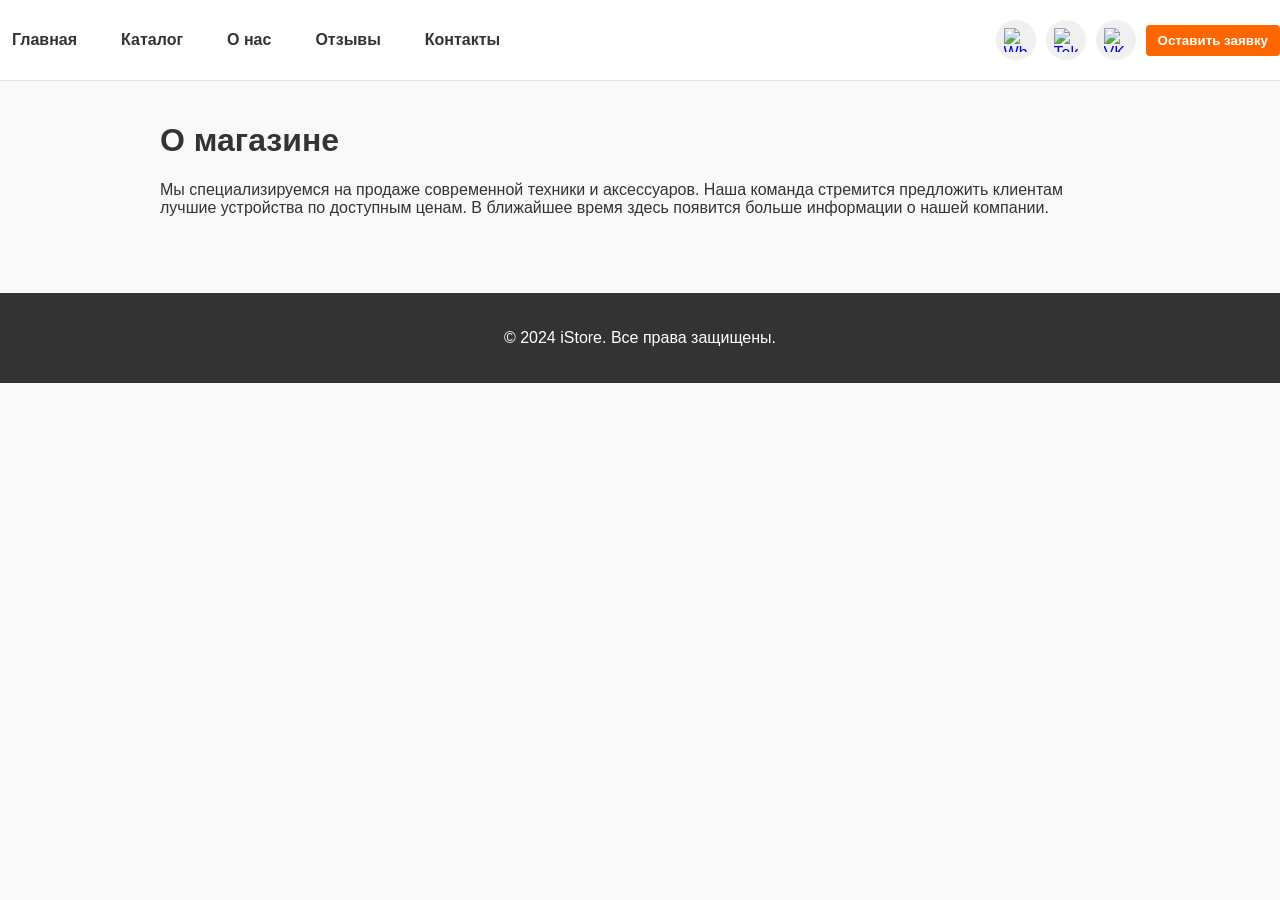
==== about.html @ 1c09b82c "Add responsive layout with mobile navigation" ====
<!doctype html>
<html lang="ru">
  <head>
    <meta charset="UTF-8" />
    <meta name="viewport" content="width=device-width, initial-scale=1.0" />
    <title>О нас</title>
    <link rel="stylesheet" href="assets/styles.css" />
  </head>
  <body>
    <header>
      <button class="hamburger" aria-label="Меню">&#9776;</button>
      <ul class="navbar">
        <li><a href="index.html">Главная</a></li>
        <li><a href="catalog.html">Каталог</a></li>
        <li><a href="about.html">О нас</a></li>
        <li><a href="reviews.html">Отзывы</a></li>
        <li><a href="contacts.html">Контакты</a></li>
      </ul>
      <div class="navbar-right">
        <a href="https://wa.me/" class="icon-btn" target="_blank">
          <img src="assets/images/whatsapp.svg" alt="WhatsApp" />
        </a>
        <a href="https://t.me/" class="icon-btn" target="_blank">
          <img src="assets/images/telegram.svg" alt="Telegram" />
        </a>
        <a href="https://vk.com" class="icon-btn" target="_blank">
          <img src="assets/images/vk.svg" alt="VK" />
        </a>
        <button class="request-btn">Оставить заявку</button>
      </div>
    </header>

    <div class="container">
      <h1>О магазине</h1>
      <p>
        Мы специализируемся на продаже современной техники и аксессуаров. Наша
        команда стремится предложить клиентам лучшие устройства по доступным
        ценам. В ближайшее время здесь появится больше информации о нашей
        компании.
      </p>
    </div>

    <footer>
      <p>&copy; 2024 iStore. Все права защищены.</p>
    </footer>

    <div id="request-modal" class="modal">
      <div class="modal-content">
        <button class="close-modal">&times;</button>
        <h2>Оставьте заявку</h2>
        <p>
          В течение 30 минут , в рабочее время с вами свяжется менеджер нашего
          магазина
        </p>
        <form>
          <input type="text" placeholder="Ваше имя" required />
          <input type="tel" placeholder="Ваш телефон" required />
          <button type="submit">Отправить</button>
        </form>
        <small
          >Нажимая на кнопку "Отправить" вы соглашаетесь с правилами обработки
          персональных данных</small
        >
      </div>
    </div>

    <script src="assets/script.js"></script>
  </body>
</html>
---- assets/styles.css ----
html {
  scroll-behavior: smooth;
}

body {
  margin: 0;
  font-family: Arial, sans-serif;
  background-color: #f9f9f9;
  color: #333;
}

header {
  background-color: #ffffff;
  border-bottom: 1px solid #e0e0e0;
  padding: 20px 0;
  position: sticky;
  top: 0;
  z-index: 1000;
  display: flex;
  justify-content: space-between;
  align-items: center;
}

.navbar {
  display: flex;
  justify-content: flex-start;
  gap: 20px;
  list-style-type: none;
  padding: 0;
  margin: 0;
}

.navbar li {
  display: inline-block;
}

.navbar a {
  text-decoration: none;
  color: #333;
  font-weight: bold;
  padding: 8px 12px;
}

.navbar a:hover {
  color: #ff6600;
}

section {
  padding: 60px 20px;
}

.hero {
  padding: 0;
  position: relative;
}

.slider {
  width: 100%;
  position: relative;
  overflow: hidden;
}

.slider img {
  width: 100%;
  display: none;
}

.slider img.active {
  display: block;
}

.slider button {
  position: absolute;
  top: 50%;
  transform: translateY(-50%);
  background: rgba(0, 0, 0, 0.5);
  color: #fff;
  border: none;
  padding: 10px;
  cursor: pointer;
  font-size: 24px;
}

.slider .prev {
  left: 10px;
}

.slider .next {
  right: 10px;
}

.radio-buttons {
  position: absolute;
  bottom: 10px;
  width: 100%;
  text-align: center;
}

.radio-buttons input[type="radio"] {
  appearance: none;
  width: 12px;
  height: 12px;
  border-radius: 50%;
  border: 1px solid #fff;
  margin: 0 4px;
  background: transparent;
  cursor: pointer;
}

.radio-buttons input[type="radio"]:checked {
  background: #fff;
}

.container {
  max-width: 960px;
  margin: 0 auto;
  padding: 20px;
}

.catalog {
  display: grid;
  grid-template-columns: repeat(auto-fill, minmax(200px, 1fr));
  gap: 20px;
}

.product-card {
  background: #fff;
  border: 1px solid #ddd;
  border-radius: 4px;
  padding: 10px;
  text-align: center;
}

.product-image {
  width: 100%;
  height: 150px;
  background: linear-gradient(135deg, #fafafa, #eaeaea);
  margin-bottom: 10px;
}

/* Reviews grid */
.reviews-grid {
  display: grid;
  grid-template-columns: repeat(auto-fit, minmax(250px, 1fr));
  gap: 20px;
}

.review-card {
  background: #fff;
  border: 1px solid #ddd;
  border-radius: 4px;
  padding: 10px;
  text-align: center;
}

.review-card img {
  width: 100%;
  height: 150px;
  object-fit: cover;
  background: linear-gradient(135deg, #fafafa, #eaeaea);
  margin-bottom: 10px;
}

footer {
  text-align: center;
  padding: 20px 0;
  background: #333;
  color: #fff;
  margin-top: 40px;
}

/* Social icons and request button */
.navbar-right {
  display: flex;
  gap: 10px;
  align-items: center;
}

.icon-btn {
  width: 40px;
  height: 40px;
  border-radius: 50%;
  background-color: #f0f0f0;
  display: flex;
  align-items: center;
  justify-content: center;
  text-decoration: none;
}

.icon-btn img {
  width: 24px;
  height: 24px;
}

.request-btn {
  background-color: #ff6600;
  color: #fff;
  border: none;
  border-radius: 4px;
  padding: 8px 12px;
  cursor: pointer;
  font-weight: bold;
}

.request-btn:hover {
  background-color: #e55a00;
}

/* Modal styles */
.modal {
  display: none;
  position: fixed;
  top: 0;
  left: 0;
  width: 100%;
  height: 100%;
  background: rgba(0, 0, 0, 0.5);
  justify-content: center;
  align-items: center;
  z-index: 10000;
}

.modal.active {
  display: flex;
}

.modal-content {
  background: #fff;
  padding: 20px;
  border-radius: 4px;
  max-width: 300px;
  width: 90%;
  position: relative;
}

.modal-content h2 {
  margin-top: 0;
}

.close-modal {
  position: absolute;
  top: 5px;
  right: 5px;
  background: none;
  border: none;
  font-size: 20px;
  cursor: pointer;
}

.modal-content form {
  display: flex;
  flex-direction: column;
  gap: 10px;
}

.modal-content input {
  padding: 8px;
  border: 1px solid #ccc;
  border-radius: 4px;
}

.modal-content button[type="submit"] {
  background-color: #ff6600;
  color: #fff;
  border: none;
  padding: 8px;
  border-radius: 4px;
  cursor: pointer;
}

.modal-content button[type="submit"]:hover {
  background-color: #e55a00;
}

.modal-content small {
  font-size: 12px;
  color: #777;
}



/* Responsive styles */
.hamburger {
  display: none;
}

@media (max-width: 768px) {
  header {
    flex-direction: column;
    align-items: flex-start;
  }

  .hamburger {
    display: block;
    background: none;
    border: none;
    font-size: 24px;
    cursor: pointer;
    margin-left: 10px;
  }

  .navbar {
    flex-direction: column;
    width: 100%;
    gap: 10px;
    margin: 10px 0;
    display: none;
  }

  header.open .navbar {
    display: flex;
  }

  .navbar-right {
    width: 100%;
    margin-top: 10px;
  }

  .catalog {
    grid-template-columns: repeat(auto-fill, minmax(160px, 1fr));
  }

  .reviews-grid {
    grid-template-columns: repeat(auto-fill, minmax(200px, 1fr));
  }
}

@media (max-width: 480px) {
  .catalog {
    grid-template-columns: 1fr;
  }

  .reviews-grid {
    grid-template-columns: 1fr;
  }

  .product-image,
  .review-card img {
    height: 120px;
  }
}
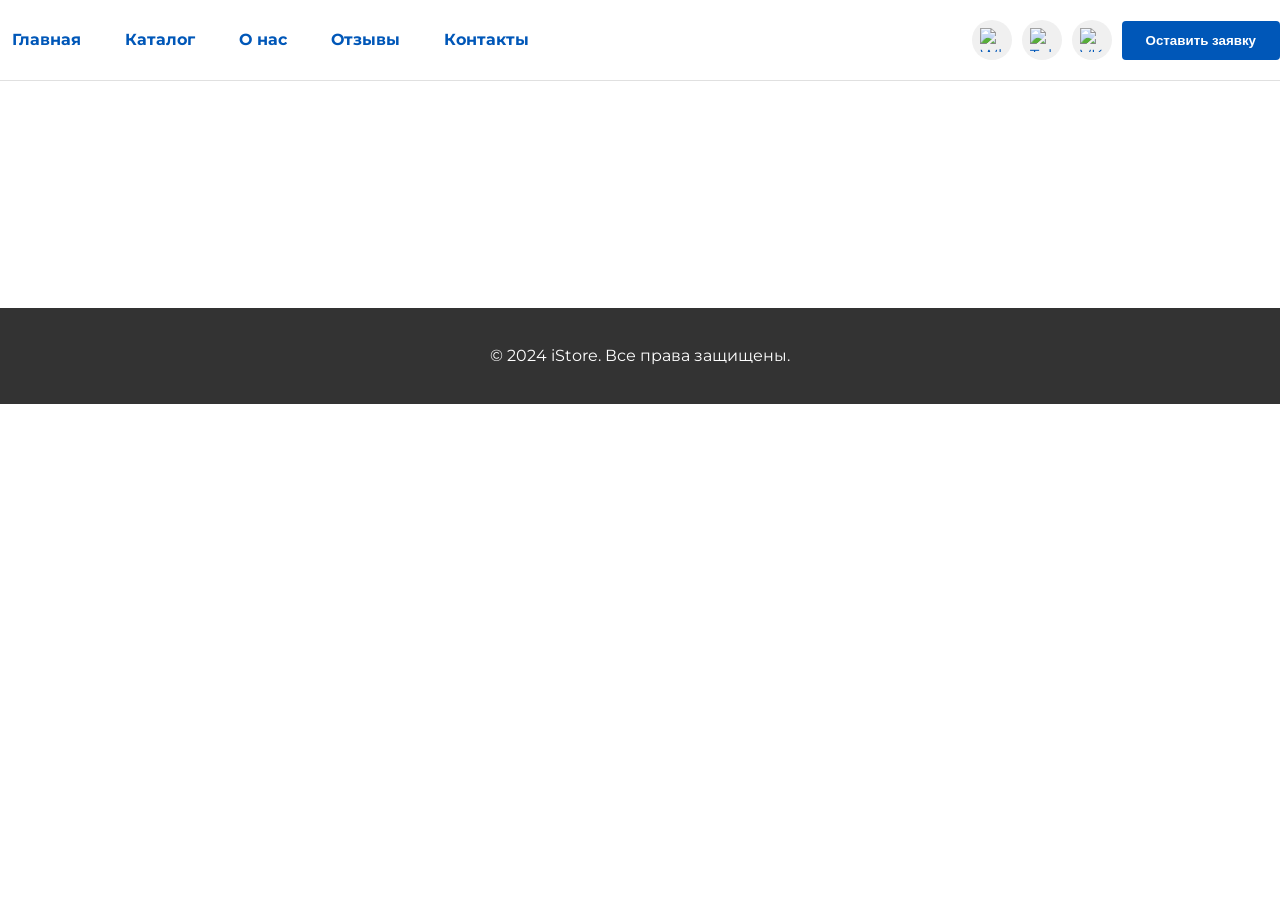
==== commit 0e71d220: "Add Montserrat theme and animations" ====
--- a/about.html
+++ b/about.html
@@ -4,6 +4,7 @@
     <meta charset="UTF-8" />
     <meta name="viewport" content="width=device-width, initial-scale=1.0" />
     <title>О нас</title>
+    <link href="https://fonts.googleapis.com/css2?family=Montserrat:wght@400;700&display=swap" rel="stylesheet" />
     <link rel="stylesheet" href="assets/styles.css" />
   </head>
   <body>
@@ -30,7 +31,7 @@
       </div>
     </header>
 
-    <div class="container">
+    <div class="container fade-in">
       <h1>О магазине</h1>
       <p>
         Мы специализируемся на продаже современной техники и аксессуаров. Наша
--- a/assets/styles.css
+++ b/assets/styles.css
@@ -2,11 +2,48 @@
   scroll-behavior: smooth;
 }
 
+:root {
+  --color-bg: #FFFFFF;
+  --color-text: #333333;
+  --color-primary: #0057B8;
+  --color-accent: #FF6A00;
+}
+
 body {
   margin: 0;
-  font-family: Arial, sans-serif;
-  background-color: #f9f9f9;
-  color: #333;
+  font-family: 'Montserrat', sans-serif;
+  background-color: var(--color-bg);
+  color: var(--color-text);
+  line-height: 1.5;
+}
+
+a {
+  color: var(--color-primary);
+  text-decoration: none;
+  transition: color 0.2s;
+}
+
+a:hover {
+  color: var(--color-accent);
+}
+
+h1,
+h2,
+h3 {
+  font-weight: 700;
+  color: var(--color-text);
+}
+
+h1 {
+  font-size: 32px;
+}
+
+h2 {
+  font-size: 28px;
+}
+
+h3 {
+  font-size: 24px;
 }
 
 header {
@@ -36,17 +73,17 @@
 
 .navbar a {
   text-decoration: none;
-  color: #333;
+  color: var(--color-primary);
   font-weight: bold;
   padding: 8px 12px;
 }
 
 .navbar a:hover {
-  color: #ff6600;
+  color: var(--color-accent);
 }
 
 section {
-  padding: 60px 20px;
+  padding: 60px 16px;
 }
 
 .hero {
@@ -111,10 +148,21 @@
   background: #fff;
 }
 
+.fade-in {
+  opacity: 0;
+  transform: translateY(20px);
+  transition: opacity 0.6s ease-out, transform 0.6s ease-out;
+}
+
+.fade-in.in-view {
+  opacity: 1;
+  transform: none;
+}
+
 .container {
-  max-width: 960px;
+  max-width: 1200px;
   margin: 0 auto;
-  padding: 20px;
+  padding: 16px;
 }
 
 .catalog {
@@ -129,6 +177,12 @@
   border-radius: 4px;
   padding: 10px;
   text-align: center;
+  transition: transform 0.3s, box-shadow 0.3s;
+}
+
+.product-card:hover {
+  box-shadow: 0 4px 12px rgba(0, 0, 0, 0.1);
+  transform: translateY(-3px);
 }
 
 .product-image {
@@ -192,18 +246,34 @@
   height: 24px;
 }
 
-.request-btn {
-  background-color: #ff6600;
+.btn {
+  background-color: var(--color-primary);
   color: #fff;
   border: none;
   border-radius: 4px;
-  padding: 8px 12px;
+  padding: 12px 24px;
   cursor: pointer;
   font-weight: bold;
+  transition: background-color 0.2s, color 0.2s;
+}
+
+.btn:hover {
+  background-color: var(--color-accent);
+}
+
+.request-btn {
+  background-color: var(--color-primary);
+  color: #fff;
+  border: none;
+  border-radius: 4px;
+  padding: 12px 24px;
+  cursor: pointer;
+  font-weight: bold;
+  transition: background-color 0.2s, color 0.2s;
 }
 
 .request-btn:hover {
-  background-color: #e55a00;
+  background-color: var(--color-accent);
 }
 
 /* Modal styles */
@@ -260,16 +330,17 @@
 }
 
 .modal-content button[type="submit"] {
-  background-color: #ff6600;
+  background-color: var(--color-primary);
   color: #fff;
   border: none;
-  padding: 8px;
-  border-radius: 4px;
-  cursor: pointer;
+  border-radius: 4px;
+  padding: 12px 24px;
+  cursor: pointer;
+  transition: background-color 0.2s, color 0.2s;
 }
 
 .modal-content button[type="submit"]:hover {
-  background-color: #e55a00;
+  background-color: var(--color-accent);
 }
 
 .modal-content small {
@@ -288,6 +359,7 @@
   header {
     flex-direction: column;
     align-items: flex-start;
+    display: none;
   }
 
   .hamburger {
@@ -306,14 +378,10 @@
     margin: 10px 0;
     display: none;
   }
-
-  header.open .navbar {
-    display: flex;
-  }
-
   .navbar-right {
     width: 100%;
     margin-top: 10px;
+    display: none;
   }
 
   .catalog {
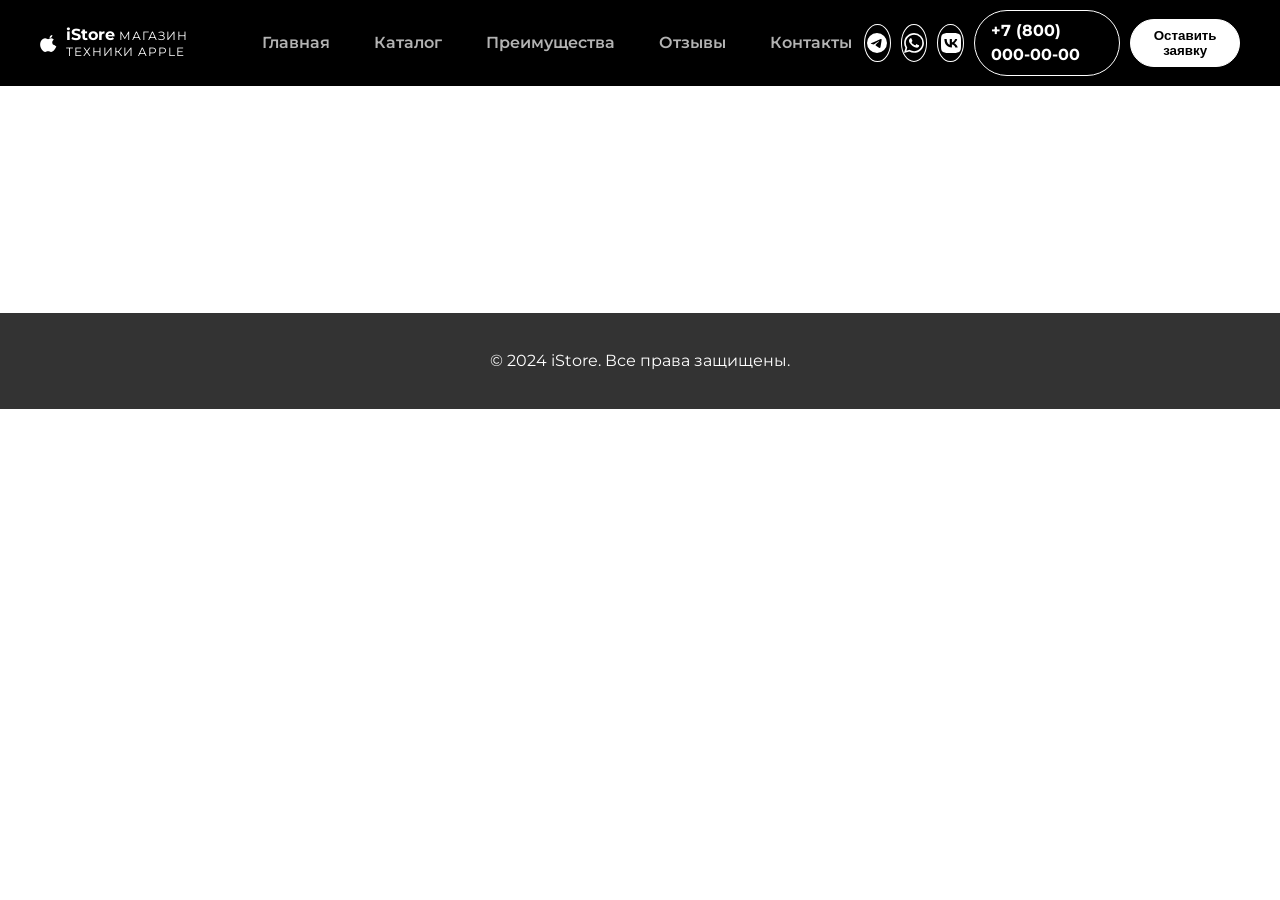
==== commit 2feb8ff6: "Update navbar to dark modern style" ====
--- a/about.html
+++ b/about.html
@@ -9,24 +9,49 @@
   </head>
   <body>
     <header>
+      <div class="logo">
+        <svg
+          class="apple-icon"
+          viewBox="0 0 24 24"
+          width="24"
+          height="24"
+          fill="currentColor"
+          aria-hidden="true"
+        >
+          <path
+            d="M16.365 1.43c-.92.055-2 .64-2.65 1.39-.57.65-1.07 1.66-.88 2.63h.05c.95 0 2.06-.6 2.71-1.35.58-.66 1.02-1.67.77-2.67zM21.8 16.6c-.73 1.68-1.6 3.36-2.8 4.77-1.13 1.31-2.5 2.63-4.28 2.63-1.66 0-2.1-.86-3.9-.86-1.83 0-2.33.84-3.87.86-1.78 0-3.23-1.73-4.36-3.04C.83 18.9-.13 15.6.3 12.53c.36-2.46 1.8-4.53 3.6-5.77a5.54 5.54 0 012.95-.95c1.63 0 3.17 1.12 3.9 1.12.72 0 2.13-1.37 3.95-1.17.67.03 2.55.27 3.76 2.03-3.2 1.73-2.68 6.22.49 7.02z"
+          />
+        </svg>
+        <div class="logo-text">
+          <span class="logo-name">iStore</span>
+          <small class="logo-tagline">МАГАЗИН ТЕХНИКИ APPLE</small>
+        </div>
+      </div>
       <button class="hamburger" aria-label="Меню">&#9776;</button>
       <ul class="navbar">
         <li><a href="index.html">Главная</a></li>
         <li><a href="catalog.html">Каталог</a></li>
-        <li><a href="about.html">О нас</a></li>
+        <li><a href="about.html">Преимущества</a></li>
         <li><a href="reviews.html">Отзывы</a></li>
         <li><a href="contacts.html">Контакты</a></li>
       </ul>
       <div class="navbar-right">
-        <a href="https://wa.me/" class="icon-btn" target="_blank">
-          <img src="assets/images/whatsapp.svg" alt="WhatsApp" />
+        <a href="https://t.me/" class="icon-btn" target="_blank" aria-label="Telegram">
+          <svg viewBox="0 0 24 24" fill="currentColor" width="20" height="20">
+            <path d="M11.944 0A12 12 0 0 0 0 12a12 12 0 0 0 12 12 12 12 0 0 0 12-12A12 12 0 0 0 12 0a12 12 0 0 0-.056 0zm4.962 7.224c.1-.002.321.023.465.14a.506.506 0 0 1 .171.325c.016.093.036.306.02.472-.18 1.898-.962 6.502-1.36 8.627-.168.9-.499 1.201-.82 1.23-.696.065-1.225-.46-1.9-.902-1.056-.693-1.653-1.124-2.678-1.8-1.185-.78-.417-1.21.258-1.91.177-.184 3.247-2.977 3.307-3.23.007-.032.014-.15-.056-.212s-.174-.041-.249-.024c-.106.024-1.793 1.14-5.061 3.345-.48.33-.913.49-1.302.48-.428-.008-1.252-.241-1.865-.44-.752-.245-1.349-.374-1.297-.789.027-.216.325-.437.893-.663 3.498-1.524 5.83-2.529 6.998-3.014 3.332-1.386 4.025-1.627 4.476-1.635z"/>
+          </svg>
         </a>
-        <a href="https://t.me/" class="icon-btn" target="_blank">
-          <img src="assets/images/telegram.svg" alt="Telegram" />
+        <a href="https://wa.me/" class="icon-btn" target="_blank" aria-label="WhatsApp">
+          <svg viewBox="0 0 24 24" fill="currentColor" width="20" height="20">
+            <path d="M17.472 14.382c-.297-.149-1.758-.867-2.03-.967-.273-.099-.471-.148-.67.15-.197.297-.767.966-.94 1.164-.173.199-.347.223-.644.075-.297-.15-1.255-.463-2.39-1.475-.883-.788-1.48-1.761-1.653-2.059-.173-.297-.018-.458.13-.606.134-.133.298-.347.446-.52.149-.174.198-.298.298-.497.099-.198.05-.371-.025-.52-.075-.149-.669-1.612-.916-2.207-.242-.579-.487-.5-.669-.51-.173-.008-.371-.01-.57-.01-.198 0-.52.074-.792.372-.272.297-1.04 1.016-1.04 2.479 0 1.462 1.065 2.875 1.213 3.074.149.198 2.096 3.2 5.077 4.487.709.306 1.262.489 1.694.625.712.227 1.36.195 1.871.118.571-.085 1.758-.719 2.006-1.413.248-.694.248-1.289.173-1.413-.074-.124-.272-.198-.57-.347m-5.421 7.403h-.004a9.87 9.87 0 01-5.031-1.378l-.361-.214-3.741.982.998-3.648-.235-.374a9.86 9.86 0 01-1.51-5.26c.001-5.45 4.436-9.884 9.888-9.884 2.64 0 5.122 1.03 6.988 2.898a9.825 9.825 0 012.893 6.994c-.003 5.45-4.437 9.884-9.885 9.884m8.413-18.297A11.815 11.815 0 0012.05 0C5.495 0 .165 5.335.162 11.892c0 2.096.547 4.142 1.588 5.945L.057 24l6.305-1.654a11.882 11.882 0 005.683 1.448h.005c6.554 0 11.89-5.335 11.893-11.893a11.821 11.821 0 00-3.48-8.413Z"/>
+          </svg>
         </a>
-        <a href="https://vk.com" class="icon-btn" target="_blank">
-          <img src="assets/images/vk.svg" alt="VK" />
+        <a href="https://vk.com" class="icon-btn" target="_blank" aria-label="VK">
+          <svg viewBox="0 0 24 24" fill="currentColor" width="20" height="20">
+            <path d="m9.489.004.729-.003h3.564l.73.003.914.01.433.007.418.011.403.014.388.016.374.021.36.025.345.03.333.033c1.74.196 2.933.616 3.833 1.516.9.9 1.32 2.092 1.516 3.833l.034.333.029.346.025.36.02.373.025.588.012.41.013.644.009.915.004.98-.001 3.313-.003.73-.01.914-.007.433-.011.418-.014.403-.016.388-.021.374-.025.36-.03.345-.033.333c-.196 1.74-.616 2.933-1.516 3.833-.9.9-2.092 1.32-3.833 1.516l-.333.034-.346.029-.36.025-.373.02-.588.025-.41.012-.644.013-.915.009-.98.004-3.313-.001-.73-.003-.914-.01-.433-.007-.418-.011-.403-.014-.388-.016-.374-.021-.36-.025-.345-.03-.333-.033c-1.74-.196-2.933-.616-3.833-1.516-.9-.9-1.32-2.092-1.516-3.833l-.034-.333-.029-.346-.025-.36-.02-.373-.025-.588-.012-.41-.013-.644-.009-.915-.004-.98.001-3.313.003-.73.01-.914.007-.433.011-.418.014-.403.016-.388.021-.374.025-.36.03-.345.033-.333c.196-1.74.616-2.933 1.516-3.833.9-.9 2.092-1.32 3.833-1.516l.333-.034.346-.029.36-.025.373-.02.588-.025.41-.012.644-.013.915-.009ZM6.79 7.3H4.05c.13 6.24 3.25 9.99 8.72 9.99h.31v-3.57c2.01.2 3.53 1.67 4.14 3.57h2.84c-.78-2.84-2.83-4.41-4.11-5.01 1.28-.74 3.08-2.54 3.51-4.98h-2.58c-.56 1.98-2.22 3.78-3.8 3.95V7.3H10.5v6.92c-1.6-.4-3.62-2.34-3.71-6.92Z"/>
+          </svg>
         </a>
+        <a href="tel:+78000000000" class="phone-btn">+7 (800) 000-00-00</a>
         <button class="request-btn">Оставить заявку</button>
       </div>
     </header>
--- a/assets/styles.css
+++ b/assets/styles.css
@@ -47,15 +47,36 @@
 }
 
 header {
-  background-color: #ffffff;
-  border-bottom: 1px solid #e0e0e0;
-  padding: 20px 0;
+  background-color: #000;
+  color: #fff;
+  padding: 10px 40px;
   position: sticky;
   top: 0;
   z-index: 1000;
   display: flex;
   justify-content: space-between;
   align-items: center;
+}
+
+.logo {
+  display: flex;
+  align-items: center;
+  gap: 8px;
+  color: #fff;
+}
+
+.logo-text {
+  line-height: 1;
+}
+
+.logo-name {
+  font-weight: 700;
+}
+
+.logo-tagline {
+  font-size: 12px;
+  text-transform: uppercase;
+  letter-spacing: 1px;
 }
 
 .navbar {
@@ -73,13 +94,16 @@
 
 .navbar a {
   text-decoration: none;
-  color: var(--color-primary);
-  font-weight: bold;
+  color: #fff;
+  font-weight: 600;
   padding: 8px 12px;
-}
-
-.navbar a:hover {
-  color: var(--color-accent);
+  opacity: 0.7;
+  transition: opacity 0.2s;
+}
+
+.navbar a:hover,
+.navbar a.active {
+  opacity: 1;
 }
 
 section {
@@ -167,52 +191,118 @@
 
 .catalog {
   display: grid;
-  grid-template-columns: repeat(auto-fill, minmax(200px, 1fr));
-  gap: 20px;
+  gap: 30px;
+  grid-template-columns: 1fr;
+}
+
+@media (min-width: 600px) {
+  .catalog {
+    grid-template-columns: repeat(2, 1fr);
+  }
+}
+
+@media (min-width: 1024px) {
+  .catalog {
+    grid-template-columns: repeat(3, 1fr);
+  }
 }
 
 .product-card {
-  background: #fff;
-  border: 1px solid #ddd;
-  border-radius: 4px;
-  padding: 10px;
-  text-align: center;
-  transition: transform 0.3s, box-shadow 0.3s;
-}
-
-.product-card:hover {
-  box-shadow: 0 4px 12px rgba(0, 0, 0, 0.1);
-  transform: translateY(-3px);
+  position: relative;
+  display: block;
+  height: 300px;
+  overflow: hidden;
+  text-decoration: none;
+  background-color: #eee;
+}
+
+.product-card:hover .product-image {
+  transform: scale(1.05);
 }
 
 .product-image {
   width: 100%;
-  height: 150px;
+  height: 100%;
   background: linear-gradient(135deg, #fafafa, #eaeaea);
-  margin-bottom: 10px;
+  background-size: cover;
+  background-position: center;
+  transition: transform 0.3s ease;
+}
+
+.product-overlay {
+  position: absolute;
+  top: 0;
+  left: 0;
+  width: 100%;
+  height: 100%;
+  background: rgba(0, 0, 0, 0.4);
+  display: flex;
+  flex-direction: column;
+  justify-content: center;
+  align-items: center;
+  text-align: center;
+  color: #fff;
+  transition: background 0.3s ease;
+}
+
+.product-overlay h3 {
+  margin: 0;
+  font-size: 1.2em;
+  font-weight: 600;
+  text-shadow: 0 1px 3px rgba(0, 0, 0, 0.6);
+}
+
+.product-overlay .price {
+  margin-top: 6px;
+  font-size: 1em;
+  text-shadow: 0 1px 3px rgba(0, 0, 0, 0.6);
 }
 
 /* Reviews grid */
 .reviews-grid {
-  display: grid;
-  grid-template-columns: repeat(auto-fit, minmax(250px, 1fr));
-  gap: 20px;
+  display: flex;
+  flex-wrap: wrap;
+  justify-content: center;
+  gap: 40px;
+  max-width: 960px;
+  margin: 0 auto;
 }
 
 .review-card {
   background: #fff;
-  border: 1px solid #ddd;
-  border-radius: 4px;
-  padding: 10px;
+  padding: 20px;
   text-align: center;
+  display: flex;
+  flex-direction: column;
+  align-items: center;
+  flex: 1 1 250px;
+  max-width: 300px;
+  border-radius: 8px;
 }
 
 .review-card img {
-  width: 100%;
-  height: 150px;
+  width: 100px;
+  height: 100px;
   object-fit: cover;
-  background: linear-gradient(135deg, #fafafa, #eaeaea);
-  margin-bottom: 10px;
+  border-radius: 50%;
+  margin-bottom: 15px;
+  transition: transform 0.3s;
+}
+
+.review-card:hover img {
+  transform: scale(1.05);
+}
+
+.review-card h3 {
+  margin: 0 0 10px;
+  font-size: 18px;
+}
+
+.review-card p {
+  font-size: 0.9rem;
+  line-height: 1.5;
+  font-weight: 300;
+  font-style: italic;
 }
 
 footer {
@@ -231,19 +321,16 @@
 }
 
 .icon-btn {
-  width: 40px;
-  height: 40px;
+  width: 36px;
+  height: 36px;
   border-radius: 50%;
-  background-color: #f0f0f0;
   display: flex;
   align-items: center;
   justify-content: center;
   text-decoration: none;
-}
-
-.icon-btn img {
-  width: 24px;
-  height: 24px;
+  color: #fff;
+  border: 1px solid #fff;
+  cursor: pointer;
 }
 
 .btn {
@@ -261,19 +348,23 @@
   background-color: var(--color-accent);
 }
 
+.phone-btn {
+  color: #fff;
+  border: 1px solid #fff;
+  border-radius: 999px;
+  padding: 8px 16px;
+  font-weight: bold;
+  text-decoration: none;
+}
+
 .request-btn {
-  background-color: var(--color-primary);
-  color: #fff;
-  border: none;
-  border-radius: 4px;
-  padding: 12px 24px;
+  background-color: #fff;
+  color: #000;
+  border: 1px solid #fff;
+  border-radius: 999px;
+  padding: 8px 16px;
   cursor: pointer;
   font-weight: bold;
-  transition: background-color 0.2s, color 0.2s;
-}
-
-.request-btn:hover {
-  background-color: var(--color-accent);
 }
 
 /* Modal styles */
@@ -353,13 +444,13 @@
 /* Responsive styles */
 .hamburger {
   display: none;
+  color: #fff;
 }
 
 @media (max-width: 768px) {
   header {
     flex-direction: column;
     align-items: flex-start;
-    display: none;
   }
 
   .hamburger {
@@ -382,28 +473,28 @@
     width: 100%;
     margin-top: 10px;
     display: none;
-  }
-
-  .catalog {
-    grid-template-columns: repeat(auto-fill, minmax(160px, 1fr));
+    flex-direction: column;
+    gap: 10px;
+  }
+
+  header.open .navbar,
+  header.open .navbar-right {
+    display: flex;
   }
 
   .reviews-grid {
-    grid-template-columns: repeat(auto-fill, minmax(200px, 1fr));
+    gap: 20px;
   }
 }
 
 @media (max-width: 480px) {
-  .catalog {
-    grid-template-columns: 1fr;
-  }
-
   .reviews-grid {
-    grid-template-columns: 1fr;
+    flex-direction: column;
+    align-items: center;
   }
 
   .product-image,
   .review-card img {
-    height: 120px;
-  }
-}
+    height: 100px;
+  }
+}
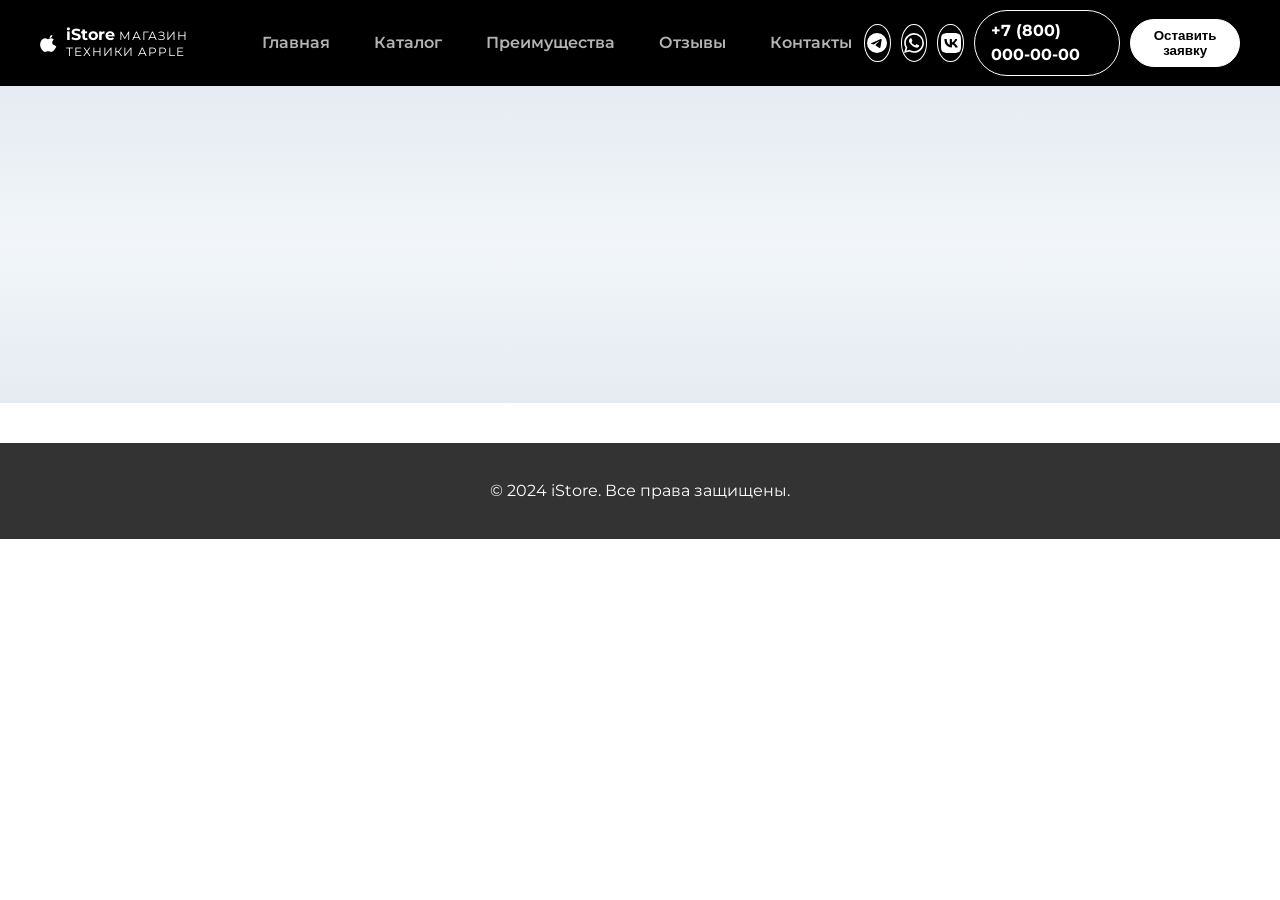
==== commit dfc19596: "Add gradient backgrounds for sections" ====
--- a/about.html
+++ b/about.html
@@ -56,7 +56,8 @@
       </div>
     </header>
 
-    <div class="container fade-in">
+    <section class="section-background">
+      <div class="container fade-in">
       <h1>О магазине</h1>
       <p>
         Мы специализируемся на продаже современной техники и аксессуаров. Наша
@@ -64,7 +65,8 @@
         ценам. В ближайшее время здесь появится больше информации о нашей
         компании.
       </p>
-    </div>
+      </div>
+    </section>
 
     <footer>
       <p>&copy; 2024 iStore. Все права защищены.</p>
--- a/assets/styles.css
+++ b/assets/styles.css
@@ -108,6 +108,11 @@
 
 section {
   padding: 60px 16px;
+}
+
+/* Background gradient for sections */
+.section-background {
+  background: linear-gradient(to bottom, #e5ebf1 0%, #f2f6fa 50%, #e5ebf1 100%);
 }
 
 .hero {
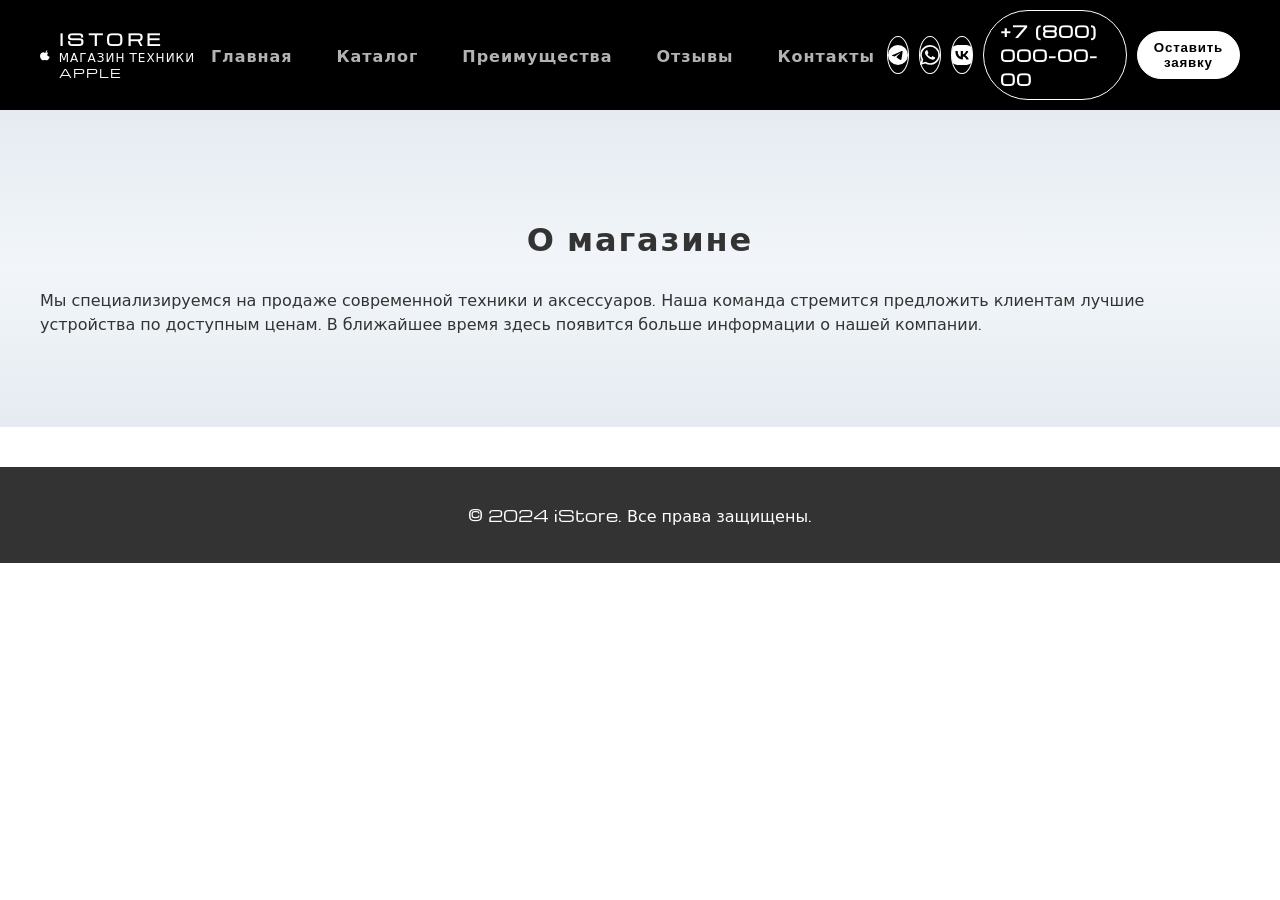
==== commit 718eaa1a: "feat: switch to Michroma font globally" ====
--- a/about.html
+++ b/about.html
@@ -4,7 +4,9 @@
     <meta charset="UTF-8" />
     <meta name="viewport" content="width=device-width, initial-scale=1.0" />
     <title>О нас</title>
-    <link href="https://fonts.googleapis.com/css2?family=Montserrat:wght@400;700&display=swap" rel="stylesheet" />
+    <link rel="preconnect" href="https://fonts.googleapis.com">
+    <link rel="preconnect" href="https://fonts.gstatic.com" crossorigin>
+    <link href="https://fonts.googleapis.com/css2?family=Michroma&display=swap" rel="stylesheet">
     <link rel="stylesheet" href="assets/styles.css" />
   </head>
   <body>
--- a/assets/styles.css
+++ b/assets/styles.css
@@ -1,3 +1,35 @@
+/* === Global font: Michroma everywhere === */
+html, body {
+  font-family: "Michroma", system-ui, -apple-system, "Segoe UI", Roboto, Arial, sans-serif;
+  font-weight: 400;                 /* у Michroma один базовый вес — оставляем 400 */
+  -webkit-font-smoothing: antialiased;
+  -moz-osx-font-smoothing: grayscale;
+  text-rendering: optimizeLegibility;
+}
+
+/* Небольшая разрядка для заголовков/навигации в духе wordmark */
+h1, h2, h3, h4, h5, h6,
+.navbar a, .btn, .phone-btn, .request-btn,
+.logo-text, .logo-name {
+  letter-spacing: 0.06em;           /* аккуратно, чтобы абзацы не «расползались» */
+  text-transform: none;             /* по желанию: можно uppercase */
+}
+
+/* Для логотипа можно шире, если нужно «как в лого» */
+.logo-name {
+  letter-spacing: 0.22em;           /* как в варианте B */
+  text-transform: uppercase;        /* подчеркнуть «логотипность» */
+}
+
+/* Опционально: плотнее абзацы и шире числа */
+p, li {
+  letter-spacing: 0;
+}
+
+.kpi, .stat {
+  letter-spacing: 0.08em;
+}
+
 html {
   scroll-behavior: smooth;
 }
@@ -11,7 +43,6 @@
 
 body {
   margin: 0;
-  font-family: 'Montserrat', sans-serif;
   background-color: var(--color-bg);
   color: var(--color-text);
   line-height: 1.5;
@@ -36,10 +67,12 @@
 
 h1 {
   font-size: 32px;
+  text-align: center;
 }
 
 h2 {
   font-size: 28px;
+  text-align: center;
 }
 
 h3 {
@@ -120,61 +153,39 @@
   position: relative;
 }
 
-.slider {
-  width: 100%;
+/* Hero slider */
+.hero-swiper {
+  width: 100%;
+  overflow: visible;
+}
+
+.hero-swiper .swiper-wrapper {
+  transition-timing-function: cubic-bezier(0.8, 0, 1, 1);
+}
+
+.hero-swiper .swiper-slide {
+  width: 75%;
+  box-sizing: border-box;
+  border: 1px solid #fff;
+  border-radius: 12px;
   position: relative;
   overflow: hidden;
 }
 
-.slider img {
-  width: 100%;
-  display: none;
-}
-
-.slider img.active {
+.hero-swiper img {
+  width: 100%;
+  aspect-ratio: 16/9;
+  object-fit: cover;
   display: block;
 }
 
-.slider button {
-  position: absolute;
-  top: 50%;
-  transform: translateY(-50%);
-  background: rgba(0, 0, 0, 0.5);
-  color: #fff;
-  border: none;
-  padding: 10px;
-  cursor: pointer;
-  font-size: 24px;
-}
-
-.slider .prev {
-  left: 10px;
-}
-
-.slider .next {
-  right: 10px;
-}
-
-.radio-buttons {
-  position: absolute;
-  bottom: 10px;
-  width: 100%;
-  text-align: center;
-}
-
-.radio-buttons input[type="radio"] {
-  appearance: none;
-  width: 12px;
-  height: 12px;
-  border-radius: 50%;
-  border: 1px solid #fff;
-  margin: 0 4px;
-  background: transparent;
-  cursor: pointer;
-}
-
-.radio-buttons input[type="radio"]:checked {
+.hero-swiper .swiper-pagination-bullet {
   background: #fff;
+  opacity: 0.5;
+}
+
+.hero-swiper .swiper-pagination-bullet-active {
+  opacity: 1;
 }
 
 .fade-in {
@@ -284,10 +295,9 @@
   max-width: 300px;
   border-radius: 8px;
 }
-
 .review-card img {
-  width: 100px;
-  height: 100px;
+  width: 120px;
+  height: 120px;
   object-fit: cover;
   border-radius: 50%;
   margin-bottom: 15px;
@@ -338,20 +348,6 @@
   cursor: pointer;
 }
 
-.btn {
-  background-color: var(--color-primary);
-  color: #fff;
-  border: none;
-  border-radius: 4px;
-  padding: 12px 24px;
-  cursor: pointer;
-  font-weight: bold;
-  transition: background-color 0.2s, color 0.2s;
-}
-
-.btn:hover {
-  background-color: var(--color-accent);
-}
 
 .phone-btn {
   color: #fff;
@@ -500,6 +496,279 @@
 
   .product-image,
   .review-card img {
-    height: 100px;
-  }
-}
+    height: 120px;
+  }
+}
+
+/* Features section */
+.features-heading {
+  text-align: center;
+  font-weight: 700;
+  font-size: 34px;
+  text-transform: uppercase;
+  margin-bottom: 40px;
+}
+
+.features-grid {
+  display: grid;
+  grid-template-columns: repeat(2, 1fr);
+  gap: 40px;
+}
+
+.feature-item {
+  display: flex;
+  gap: 20px;
+  align-items: flex-start;
+}
+
+.feature-item i {
+  font-size: 32px;
+  color: #000;
+}
+
+.feature-item h4 {
+  font-weight: 600;
+  margin: 0 0 8px;
+}
+
+.feature-item p {
+  color: #666;
+  font-size: 15px;
+  margin: 0;
+}
+
+/* Marquee */
+.marquee {
+  overflow: hidden;
+  background-color: #f5f5f5;
+  padding: 12px 0;
+}
+
+.marquee-track {
+  display: flex;
+  width: max-content;
+  animation: marquee 120s linear infinite;
+}
+
+.marquee-content {
+  display: flex;
+}
+
+.marquee-content span {
+  margin-right: 50px;
+  font-size: 28px;
+  color: #555;
+  letter-spacing: 1px;
+  text-transform: uppercase;
+}
+
+@keyframes marquee {
+  0% {
+    transform: translateX(0);
+  }
+  100% {
+    transform: translateX(-50%);
+  }
+}
+
+/* Top Sales section */
+.top-sales-heading {
+  font-weight: bold;
+  font-size: 32px;
+  margin-bottom: 40px;
+  text-transform: uppercase;
+  text-align: center;
+}
+
+.top-sales-swiper {
+  position: relative;
+  padding-bottom: 40px;
+}
+
+.top-sales-swiper .swiper-slide {
+  display: flex;
+  justify-content: center;
+}
+
+.sales-card {
+  background: #fff;
+  border-radius: 6px;
+  padding: 20px;
+  box-shadow: 0 0 20px rgba(0, 0, 0, 0.05);
+  width: 320px;
+  display: flex;
+  flex-direction: column;
+  align-items: center;
+  gap: 16px;
+}
+
+.sales-card .placeholder {
+  width: 100%;
+  height: 240px;
+  background-color: #eee;
+  border-radius: 4px;
+}
+
+.sales-card .specs {
+  list-style: none;
+  padding: 0;
+  margin: 0;
+  font-size: 14px;
+  text-align: center;
+}
+
+.sales-card .specs li + li {
+  margin-top: 4px;
+}
+
+.sales-card .price {
+  background: #000;
+  color: #fff;
+  font-weight: bold;
+  padding: 8px 12px;
+  border-radius: 4px;
+}
+
+.sales-card button {
+  background: #fff;
+  border: 1px solid #000;
+  padding: 8px 16px;
+  font-weight: 500;
+  cursor: pointer;
+}
+
+.sales-card button:hover {
+  background: #000;
+  color: #fff;
+}
+
+.top-sales-swiper .swiper-pagination-bullet {
+  width: 12px;
+  height: 12px;
+  background: #ccc;
+  opacity: 1;
+  margin: 0 4px !important;
+}
+
+.top-sales-swiper .swiper-pagination-bullet-active {
+  background: #000;
+}
+
+.top-sales-swiper .swiper-button-prev,
+.top-sales-swiper .swiper-button-next {
+  color: #000;
+}
+
+/* Каталог товаров в стиле Apple */
+
+.catalog-section {
+  padding: 0;
+  background: #f5f5f7;
+  width: 100%;
+  box-sizing: border-box;
+}
+
+.catalog-grid {
+  display: flex;
+  flex-wrap: wrap;
+  gap: 12px;
+  width: 100%;
+  padding: 0 40px;
+  box-sizing: border-box;
+}
+
+.catalog-item {
+  position: relative;
+  flex: 0 0 calc(50% - 6px);
+  box-sizing: border-box;
+  overflow: hidden;
+  border: 1px solid #fff;
+  border-radius: 12px;
+  height: calc((100vw - 80px) * 0.325);
+  transition: flex-basis 0.6s ease;
+}
+
+.catalog-item img {
+  position: absolute;
+  top: 0;
+  left: 0;
+  width: 100%;
+  height: 100%;
+  object-fit: cover;
+  z-index: 0;
+  transition: transform 0.6s ease;
+}
+
+.catalog-item:hover img {
+  transform: scale(1.05);
+}
+
+.catalog-content {
+  position: absolute;
+  top: 8%;
+  left: 0;
+  width: 100%;
+  height: 84%;
+  padding: 0 16px;
+  box-sizing: border-box;
+  text-align: center;
+  z-index: 1;
+
+  display: flex;
+  flex-direction: column;
+  justify-content: space-between;
+}
+
+.catalog-header h3 {
+  font-size: clamp(32px, 4.8vw, 48px);
+  font-weight: 700;
+  margin: 0 0 0px;
+}
+
+.catalog-header p {
+  font-size: clamp(14px, 1.4vw, 18px);
+  margin: 0;
+  opacity: 0.85;
+}
+
+.catalog-buttons {
+  margin-bottom: 0px;
+  display: flex;
+  justify-content: center;
+  gap: 12px;
+}
+
+@media (max-width: 768px) {
+  .catalog-content { top: 6%; height: 88%; }
+  .catalog-header h3 { font-size: clamp(22px, 7vw, 30px); }
+  .catalog-header p { font-size: clamp(13px, 3.5vw, 16px); }
+}
+
+.btn {
+  padding: 10px 20px;
+  font-weight: 500;
+  text-decoration: none;
+  border-radius: 30px;
+  font-size: 14px;
+}
+
+.btn-blue {
+  background-color: #0071e3;
+  color: #fff;
+}
+
+.btn-outline {
+  border: 1px solid #0071e3;
+  color: #0071e3;
+  background: transparent;
+}
+
+.logo img {
+  position: absolute;
+  top: 0;
+  left: 0;
+  width: 50px;
+  height: 50px;
+  object-fit: cover;
+  z-index: 0;
+}
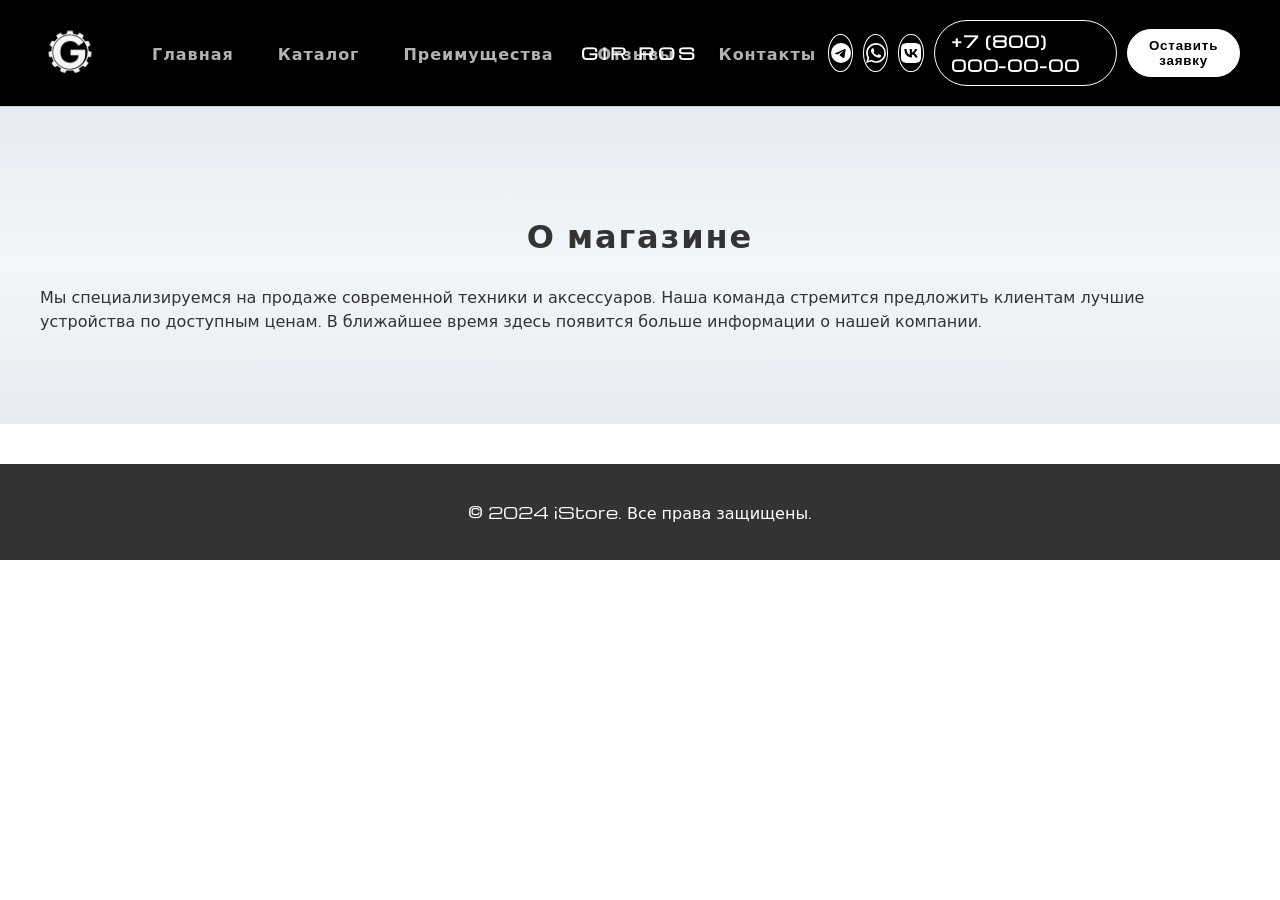
==== commit ae67b518: "Style navbar layout and height" ====
--- a/about.html
+++ b/about.html
@@ -11,32 +11,19 @@
   </head>
   <body>
     <header>
-      <div class="logo">
-        <svg
-          class="apple-icon"
-          viewBox="0 0 24 24"
-          width="24"
-          height="24"
-          fill="currentColor"
-          aria-hidden="true"
-        >
-          <path
-            d="M16.365 1.43c-.92.055-2 .64-2.65 1.39-.57.65-1.07 1.66-.88 2.63h.05c.95 0 2.06-.6 2.71-1.35.58-.66 1.02-1.67.77-2.67zM21.8 16.6c-.73 1.68-1.6 3.36-2.8 4.77-1.13 1.31-2.5 2.63-4.28 2.63-1.66 0-2.1-.86-3.9-.86-1.83 0-2.33.84-3.87.86-1.78 0-3.23-1.73-4.36-3.04C.83 18.9-.13 15.6.3 12.53c.36-2.46 1.8-4.53 3.6-5.77a5.54 5.54 0 012.95-.95c1.63 0 3.17 1.12 3.9 1.12.72 0 2.13-1.37 3.95-1.17.67.03 2.55.27 3.76 2.03-3.2 1.73-2.68 6.22.49 7.02z"
-          />
-        </svg>
-        <div class="logo-text">
-          <span class="logo-name">iStore</span>
-          <small class="logo-tagline">МАГАЗИН ТЕХНИКИ APPLE</small>
+      <div class="nav-left">
+        <div class="logo">
+          <img src="assets/images/logo.png" alt="GIR ROS logo" />
         </div>
+        <ul class="navbar">
+          <li><a href="index.html">Главная</a></li>
+          <li><a href="catalog.html">Каталог</a></li>
+          <li><a href="about.html">Преимущества</a></li>
+          <li><a href="reviews.html">Отзывы</a></li>
+          <li><a href="contacts.html">Контакты</a></li>
+        </ul>
       </div>
-      <button class="hamburger" aria-label="Меню">&#9776;</button>
-      <ul class="navbar">
-        <li><a href="index.html">Главная</a></li>
-        <li><a href="catalog.html">Каталог</a></li>
-        <li><a href="about.html">Преимущества</a></li>
-        <li><a href="reviews.html">Отзывы</a></li>
-        <li><a href="contacts.html">Контакты</a></li>
-      </ul>
+      <div class="company-name">GIR ROS</div>
       <div class="navbar-right">
         <a href="https://t.me/" class="icon-btn" target="_blank" aria-label="Telegram">
           <svg viewBox="0 0 24 24" fill="currentColor" width="20" height="20">
@@ -56,6 +43,7 @@
         <a href="tel:+78000000000" class="phone-btn">+7 (800) 000-00-00</a>
         <button class="request-btn">Оставить заявку</button>
       </div>
+      <button class="hamburger" aria-label="Меню">&#9776;</button>
     </header>
 
     <section class="section-background">
--- a/assets/styles.css
+++ b/assets/styles.css
@@ -82,13 +82,30 @@
 header {
   background-color: #000;
   color: #fff;
-  padding: 10px 40px;
+  padding: 20px 40px;
   position: sticky;
   top: 0;
   z-index: 1000;
   display: flex;
   justify-content: space-between;
   align-items: center;
+  border-bottom: 1px solid #ccc;
+}
+
+.nav-left {
+  display: flex;
+  align-items: center;
+  gap: 40px;
+}
+
+.company-name {
+  position: absolute;
+  left: 50%;
+  transform: translateX(-50%);
+  font-weight: 700;
+  letter-spacing: 0.22em;
+  text-transform: uppercase;
+  color: #fff;
 }
 
 .logo {
@@ -452,6 +469,17 @@
   header {
     flex-direction: column;
     align-items: flex-start;
+  }
+
+  .nav-left {
+    flex-direction: column;
+    width: 100%;
+  }
+
+  .company-name {
+    position: static;
+    transform: none;
+    margin-top: 10px;
   }
 
   .hamburger {
@@ -764,11 +792,7 @@
 }
 
 .logo img {
-  position: absolute;
-  top: 0;
-  left: 0;
-  width: 50px;
-  height: 50px;
-  object-fit: cover;
-  z-index: 0;
-}+  width: 60px;
+  height: 60px;
+  object-fit: contain;
+}
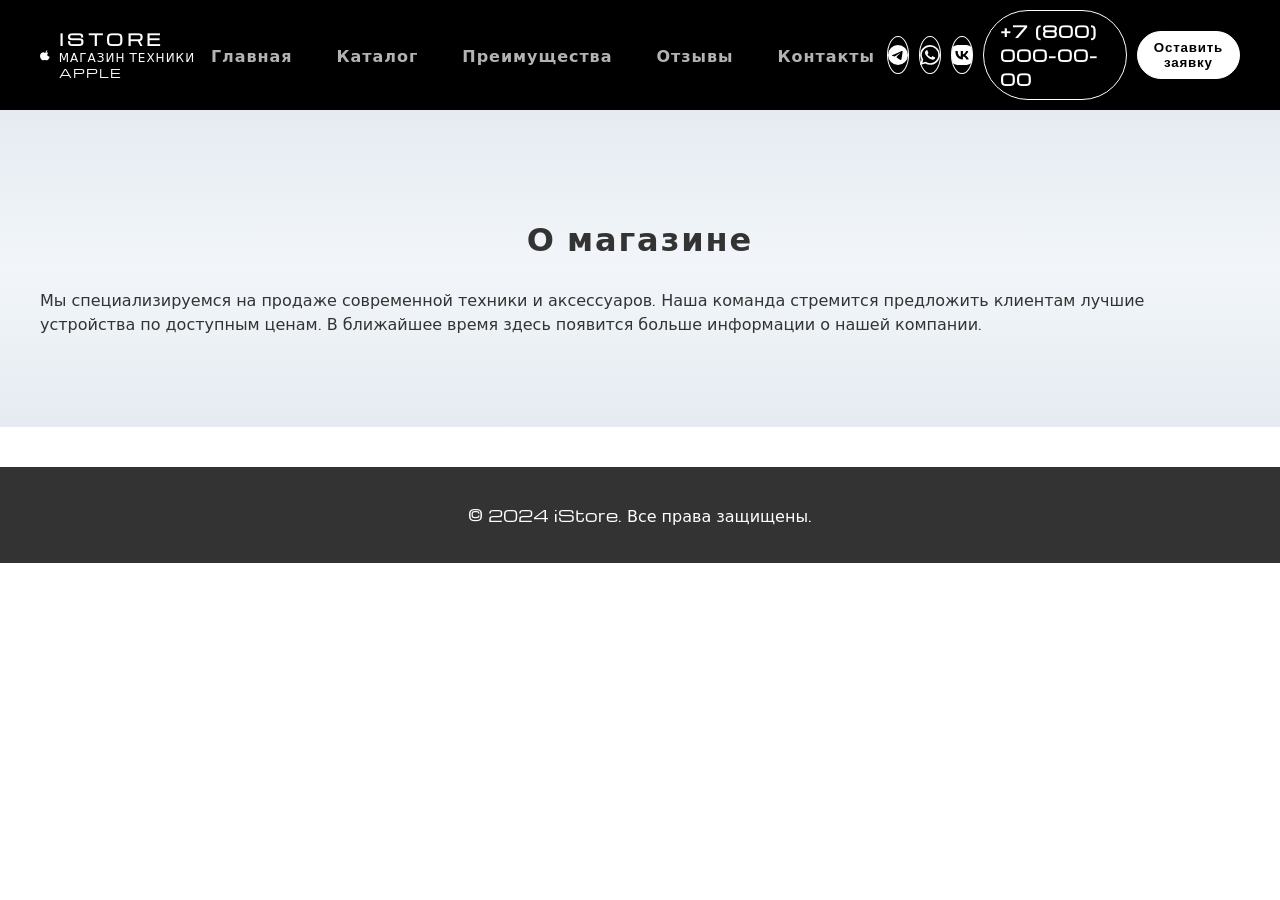
==== commit 06a2a0a7: "Merge 41bfe68e0a6e9b4fb2c1e01e0127f3833018151a into 8aea701541908d3eeaa046c1e16d4487095f2a41" ====
--- a/about.html
+++ b/about.html
@@ -11,19 +11,32 @@
   </head>
   <body>
     <header>
-      <div class="nav-left">
-        <div class="logo">
-          <img src="assets/images/logo.png" alt="GIR ROS logo" />
+      <div class="logo">
+        <svg
+          class="apple-icon"
+          viewBox="0 0 24 24"
+          width="24"
+          height="24"
+          fill="currentColor"
+          aria-hidden="true"
+        >
+          <path
+            d="M16.365 1.43c-.92.055-2 .64-2.65 1.39-.57.65-1.07 1.66-.88 2.63h.05c.95 0 2.06-.6 2.71-1.35.58-.66 1.02-1.67.77-2.67zM21.8 16.6c-.73 1.68-1.6 3.36-2.8 4.77-1.13 1.31-2.5 2.63-4.28 2.63-1.66 0-2.1-.86-3.9-.86-1.83 0-2.33.84-3.87.86-1.78 0-3.23-1.73-4.36-3.04C.83 18.9-.13 15.6.3 12.53c.36-2.46 1.8-4.53 3.6-5.77a5.54 5.54 0 012.95-.95c1.63 0 3.17 1.12 3.9 1.12.72 0 2.13-1.37 3.95-1.17.67.03 2.55.27 3.76 2.03-3.2 1.73-2.68 6.22.49 7.02z"
+          />
+        </svg>
+        <div class="logo-text">
+          <span class="logo-name">iStore</span>
+          <small class="logo-tagline">МАГАЗИН ТЕХНИКИ APPLE</small>
         </div>
-        <ul class="navbar">
-          <li><a href="index.html">Главная</a></li>
-          <li><a href="catalog.html">Каталог</a></li>
-          <li><a href="about.html">Преимущества</a></li>
-          <li><a href="reviews.html">Отзывы</a></li>
-          <li><a href="contacts.html">Контакты</a></li>
-        </ul>
       </div>
-      <div class="company-name">GIR ROS</div>
+      <button class="hamburger" aria-label="Меню">&#9776;</button>
+      <ul class="navbar">
+        <li><a href="index.html">Главная</a></li>
+        <li><a href="catalog.html">Каталог</a></li>
+        <li><a href="about.html">Преимущества</a></li>
+        <li><a href="reviews.html">Отзывы</a></li>
+        <li><a href="contacts.html">Контакты</a></li>
+      </ul>
       <div class="navbar-right">
         <a href="https://t.me/" class="icon-btn" target="_blank" aria-label="Telegram">
           <svg viewBox="0 0 24 24" fill="currentColor" width="20" height="20">
@@ -43,7 +56,6 @@
         <a href="tel:+78000000000" class="phone-btn">+7 (800) 000-00-00</a>
         <button class="request-btn">Оставить заявку</button>
       </div>
-      <button class="hamburger" aria-label="Меню">&#9776;</button>
     </header>
 
     <section class="section-background">
--- a/assets/styles.css
+++ b/assets/styles.css
@@ -82,30 +82,13 @@
 header {
   background-color: #000;
   color: #fff;
-  padding: 20px 40px;
+  padding: 10px 40px;
   position: sticky;
   top: 0;
   z-index: 1000;
   display: flex;
   justify-content: space-between;
   align-items: center;
-  border-bottom: 1px solid #ccc;
-}
-
-.nav-left {
-  display: flex;
-  align-items: center;
-  gap: 40px;
-}
-
-.company-name {
-  position: absolute;
-  left: 50%;
-  transform: translateX(-50%);
-  font-weight: 700;
-  letter-spacing: 0.22em;
-  text-transform: uppercase;
-  color: #fff;
 }
 
 .logo {
@@ -469,17 +452,6 @@
   header {
     flex-direction: column;
     align-items: flex-start;
-  }
-
-  .nav-left {
-    flex-direction: column;
-    width: 100%;
-  }
-
-  .company-name {
-    position: static;
-    transform: none;
-    margin-top: 10px;
   }
 
   .hamburger {
@@ -792,7 +764,11 @@
 }
 
 .logo img {
-  width: 60px;
-  height: 60px;
-  object-fit: contain;
-}
+  position: absolute;
+  top: 0;
+  left: 0;
+  width: 50px;
+  height: 50px;
+  object-fit: cover;
+  z-index: 0;
+}
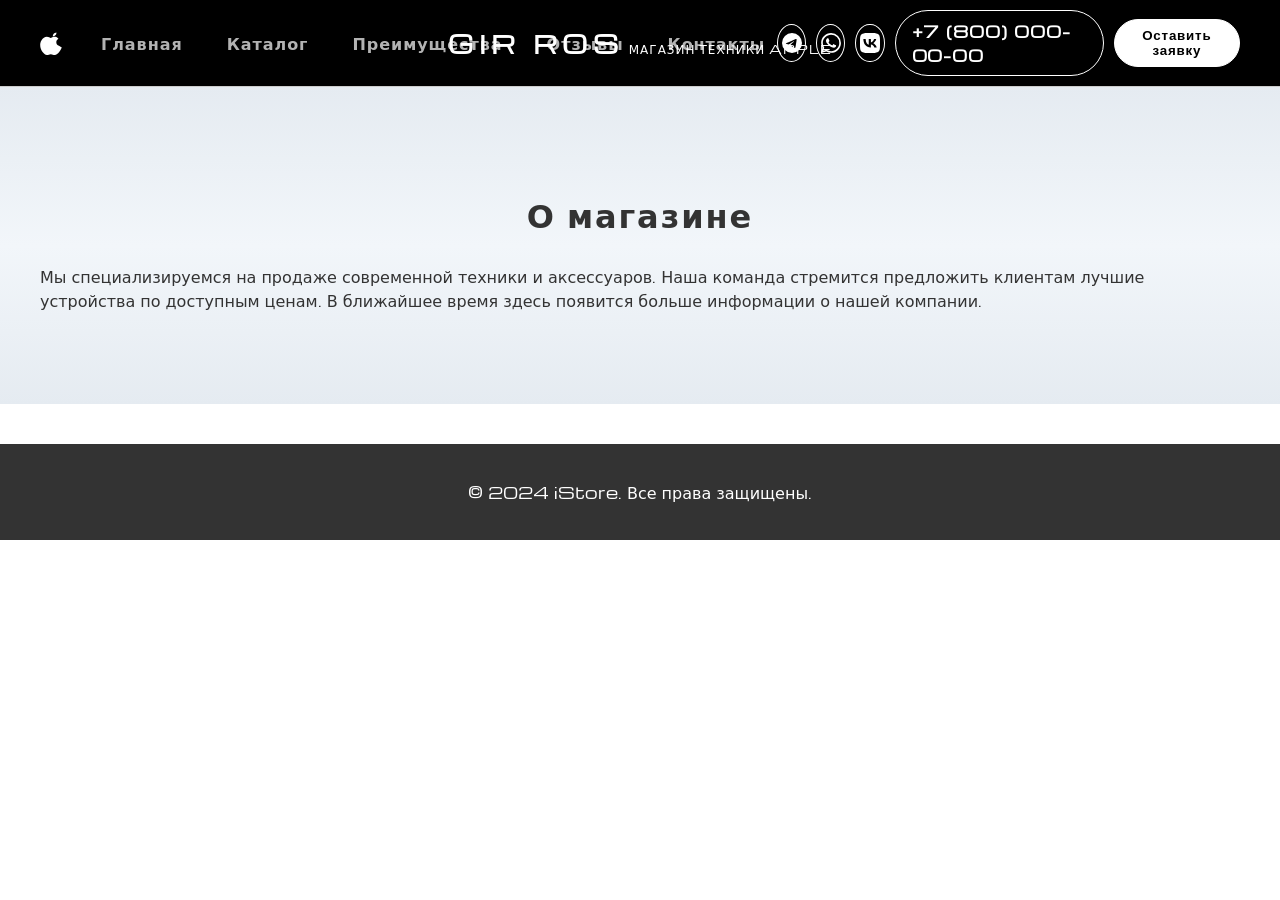
==== commit ab8b9a8e: "style: highlight brand in navbar" ====
--- a/about.html
+++ b/about.html
@@ -25,7 +25,7 @@
           />
         </svg>
         <div class="logo-text">
-          <span class="logo-name">iStore</span>
+          <a href="index.html" class="logo-name" title="gir-ros.ru">GIR ROS</a>
           <small class="logo-tagline">МАГАЗИН ТЕХНИКИ APPLE</small>
         </div>
       </div>
--- a/assets/styles.css
+++ b/assets/styles.css
@@ -87,8 +87,9 @@
   top: 0;
   z-index: 1000;
   display: flex;
-  justify-content: space-between;
   align-items: center;
+  justify-content: flex-start;
+  border-bottom: 1px solid #cccccc;
 }
 
 .logo {
@@ -98,12 +99,28 @@
   color: #fff;
 }
 
+
 .logo-text {
   line-height: 1;
 }
 
+header .logo-text {
+  position: absolute;
+  left: 50%;
+  top: 50%;
+  transform: translate(-50%, -50%);
+  text-align: center;
+}
+
 .logo-name {
   font-weight: 700;
+  font-size: 24px;
+  color: #fff;
+  text-decoration: none;
+}
+
+.logo-name:hover {
+  color: #fff;
 }
 
 .logo-tagline {
@@ -119,6 +136,7 @@
   list-style-type: none;
   padding: 0;
   margin: 0;
+  margin-left: 25px;
 }
 
 .navbar li {
@@ -333,6 +351,7 @@
   display: flex;
   gap: 10px;
   align-items: center;
+  margin-left: auto;
 }
 
 .icon-btn {
